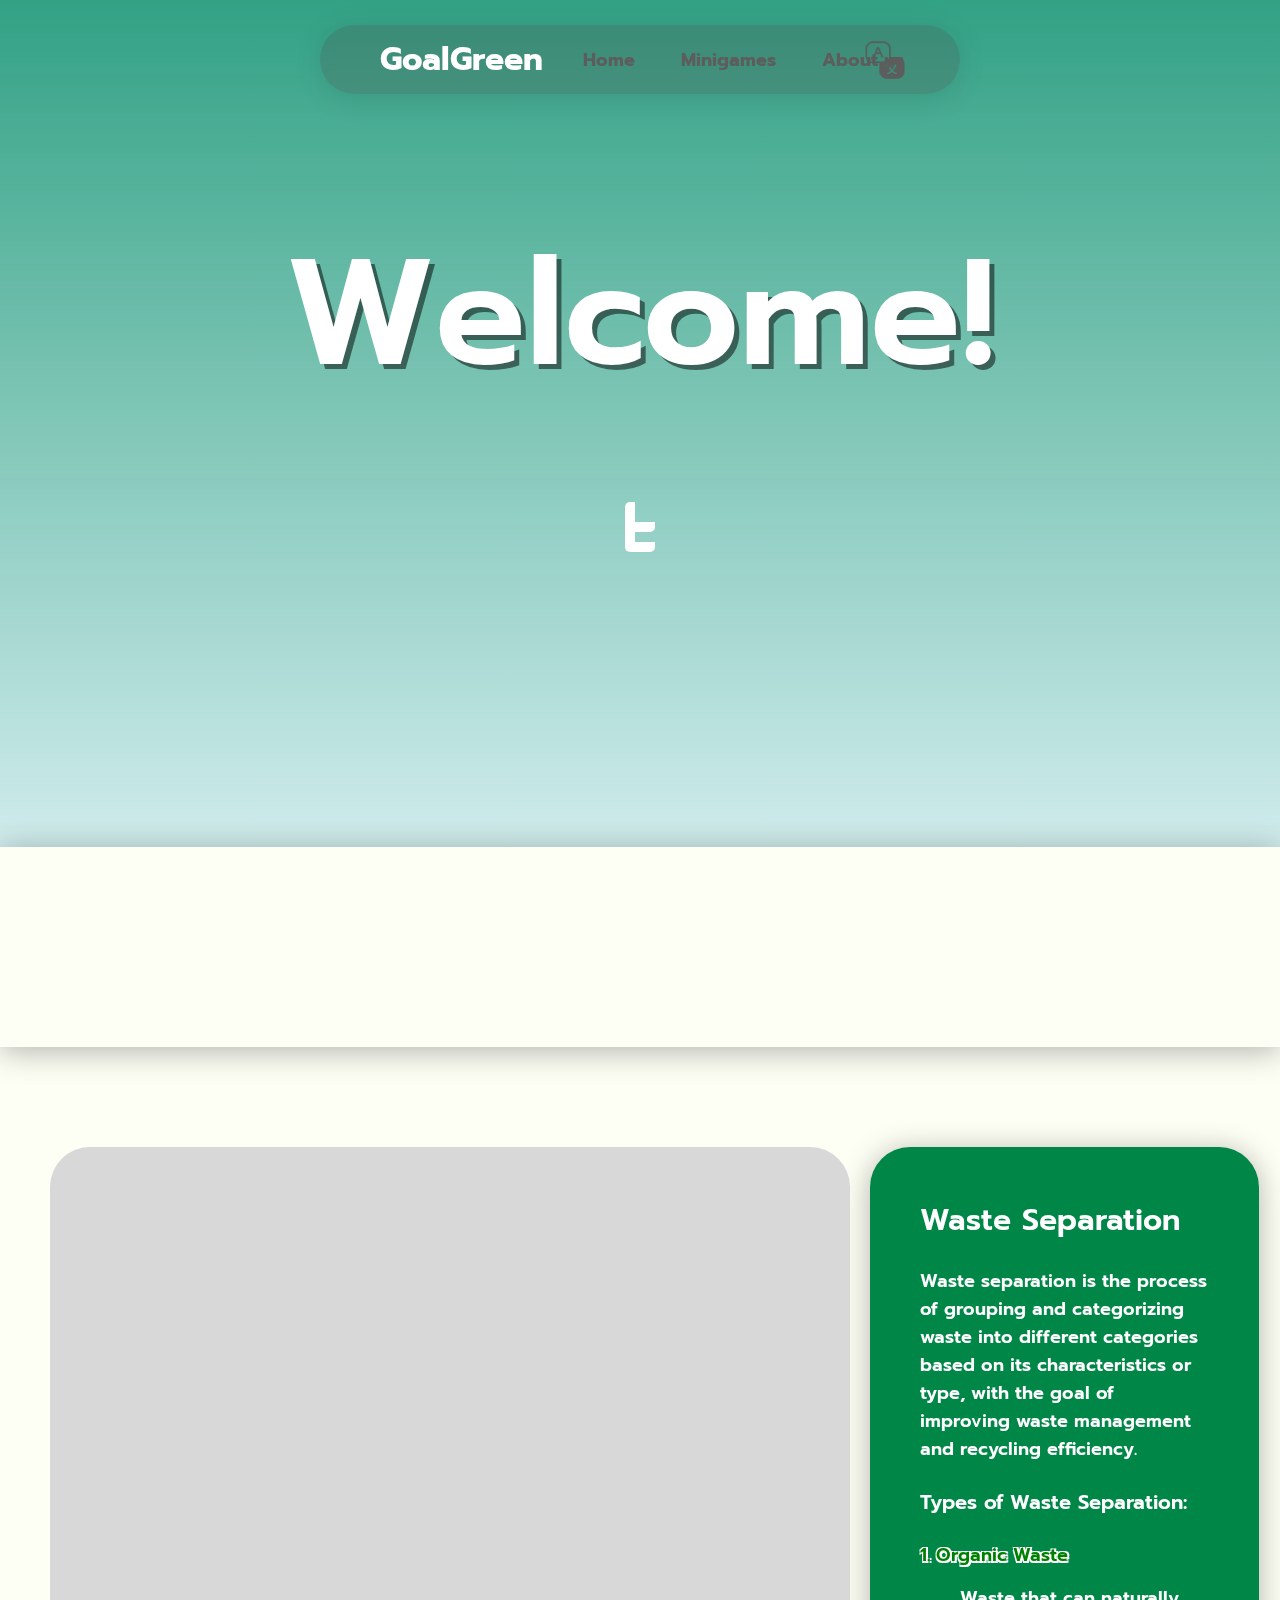
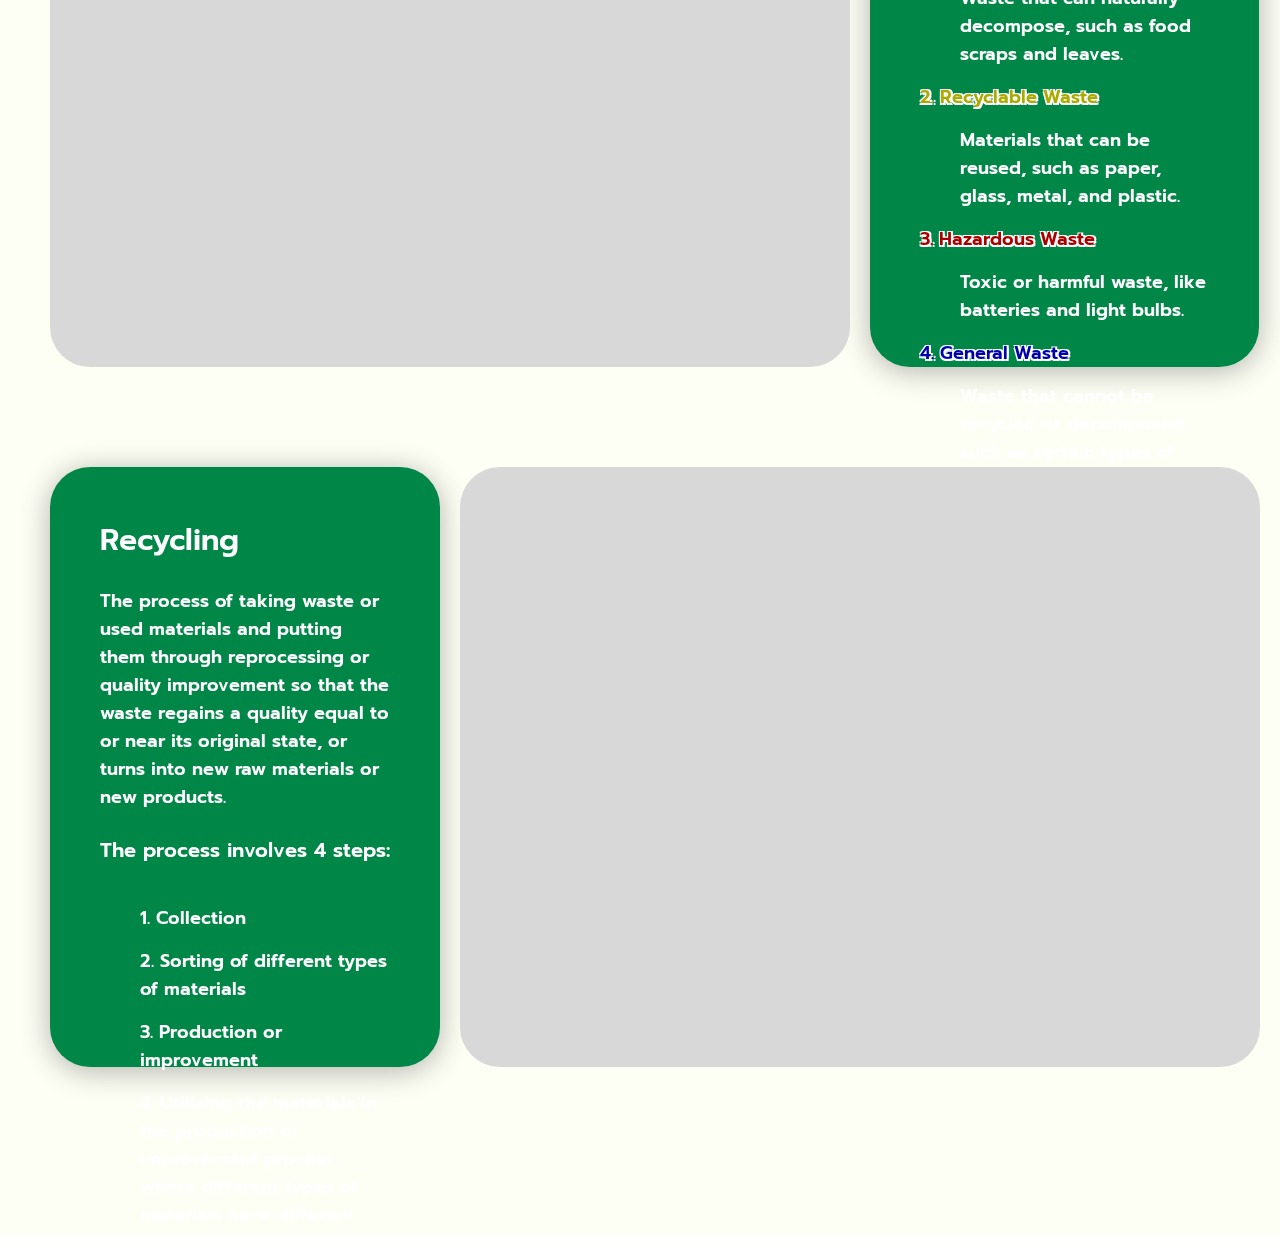
==== index.html @ 06e69f9a "Add files via upload" ====
<!DOCTYPE html>
<html lang="en">
<head>
    <meta charset="UTF-8">
    <meta name="viewport" content="width=device-width, initial-scale=1.0">
    <meta http-equiv="X-UA-Compatible" content="ie=edge">
    <title>GoalGreen</title>

    <style>
        #background-canvas {
            position: fixed;
            top: 0;
            left: 0;
            width: 100%;
            height: 100%;
            z-index: -1;
        }

        #model-container1 {
            display: flex;
            z-index: 10;
            position: relative;
        }

        #model-container2 {
            display: flex;
            z-index: 10;
            position: relative;
        }
    </style>
    <script type="importmap"></script>
  <script type="module" crossorigin src="./assets/index-CbtnRYFs.js"></script>
  <link rel="stylesheet" crossorigin href="./assets/index-NxWXdbTr.css">
</head>
<body>
    <canvas id="background-canvas"></canvas>

    <header class="header">
            <a class="logo">GoalGreen</a>
        <nav class="navbar">
            <a href="index.html" id="home">Home</a>
            <a href="page2.html" id="minigames">Minigames</a>
            <a href="page3.html" id="aboutUs">About us</a>
        </nav>

        <div class="language-dropdown">
            <button class="langbutton" onclick="toggleDropdown()">
                <img src="./assets/lang-uyIGl6DM.png" alt="Change Language" style="width:50px; height:auto;">
            </button>
            <div id="language-menu" class="language-menu">
                <a href="#" onclick="setLanguage('en')">English</a>
                <a href="#" onclick="setLanguage('th')">ไทย</a>
            </div>
        </div>

    </header>

    <div class="centered-container">
        <p id="welcome-message">Welcome!</p>
    </div>

    <div class="arrow-container">
        <div class="arrow-down"></div>
        <div class="arrow-down"></div>
    </div>

    <div id="gradient-overlay"></div>

    <div id="block"></div>

    <div id="background-filter"></div>

    <div class="info-section">
        <div class="info1">
            <div class="flex-container">
                <div id="model-container1" class="model-container1">
                </div>
                <div class="new-content">
                    <h2 id="text1" style="color: white; font-size: 30px;">Waste Separation</h2>
                    <br>
                    <p id="text2" style="font-size: 18px;">Waste separation is the process of grouping and categorizing waste into different categories based on
                        its characteristics or type, with the goal of improving waste management and recycling efficiency.</p>
                    <br>
                    <h3 id="text3" style="color: white; font-size: 20px;">Types of Waste Separation:</h3>
                    <br>
                    <h4 id="text4" style="color: green; font-size: 18px;">1. Organic Waste</h4>
                    <p id="text5" class="tab-text">Waste that can naturally decompose, such as food scraps and leaves.</p>
                    <h4 id="text6" style="color: rgb(170, 170, 0); font-size: 18px;">2. Recyclable Waste</h4>
                    <p id="text7" class="tab-text">Materials that can be reused, such as paper, glass, metal, and plastic.</p>
                    <h4 id="text8" style="color: rgb(170, 0, 0); font-size: 18px;">3. Hazardous Waste</h4>
                    <p id="text9" class="tab-text">Toxic or harmful waste, like batteries, light bulbs, and batteries.</p>
                    <h4 id="text10"  style="color: rgb(0, 0, 170); font-size: 18px;">4. General Waste</h4>
                    <p id="text11" class="tab-text">Waste that cannot be recycled or decomposed, such as certain types of plastics, packaging, or disposable waste.</p>
                </div>
            </div>
        </div>

        <div class="info2">
            <div class="flex-container">
                <div class="newer-content">
                    <h2 id="text12" style="color: white; font-size: 30px;">Recycling</h2>
                    <br> 
                    <p id="text13" style="font-size: 18px;">The process of taking waste or used materials and putting them through reprocessing or quality improvement so that the waste regains a quality equal to or near its original state, or turns into new raw materials or new products.</p>
                    <br>
                    <h3 id="text14" style="font-size: 20px;">The process involves 4 steps:</h3>
                    <br>
                    <p id="text15" class="tab-text">1. Collection</p>
                    <p id="text16" class="tab-text">2. Sorting of different types of materials</p>
                    <p id="text17" class="tab-text">3. Production or improvement</p>
                    <p id="text18" class="tab-text">4. Utilizing the materials in the production or improvement process, where different types of materials have different methods of production.</p>
                </div>
                <div id="model-container2" class="model-container2">
                </div>
            </div>
        </div>        
    </div>

    <script src="./assets/dropdown.js"></script>
</body>
</html>
---- assets/index-NxWXdbTr.css ----
@import"https://fonts.googleapis.com/css2?family=Prompt:ital,wght@0,100;0,200;0,300;0,400;0,500;0,600;0,700;0,800;0,900;1,100;1,200;1,300;1,400;1,500;1,600;1,700;1,800;1,900&display=swap";*{margin:0;padding:0;box-sizing:border-box;font-family:Prompt,serif;font-weight:600;font-style:normal}#model-container1 canvas,#model-container2 canvas{border-radius:40px;width:100%;height:auto}.model-container1{left:50px;margin-right:50px}.model-container2{top:100px;right:20px;margin-left:20px}.centered-container{position:relative;font-size:150px;font-style:oblique;text-align:center;margin-top:200px;z-index:1;color:#fff;text-shadow:5px 5px 0px rgba(0,0,0,.5)}.info-section{margin-top:470px;position:relative;background-color:transparent;z-index:1;height:1400px;padding:50px 0}.flex-container{display:flex;align-items:flex-start;justify-content:flex-start;gap:20px}.new-content{text-align:left;color:#fff;background:#008747;border-radius:40px;box-shadow:0 4px 30px #0000004d;width:67.9%;height:820px;margin-right:21px;padding:50px;z-index:1}.tab-text{margin-left:40px;margin-top:15px;margin-bottom:15px;font-size:18px}.newer-content{margin-top:100px;text-align:left;color:#fff;background:#008747;border-radius:40px;box-shadow:0 4px 30px #0000004d;width:70%;height:600px;padding:50px;z-index:1;margin-left:50px}.header{position:fixed;top:25px;left:25%;width:50%;padding:10px;background:#46464640;border-radius:40px;box-shadow:0 4px 30px #0000001a;backdrop-filter:blur(5px);-webkit-backdrop-filter:blur(5px);display:flex;justify-content:start;align-items:center;z-index:100;transition:background-color .3s ease}header .logo{font-size:32px;color:#fff;text-decoration:none;font-weight:700;transition:color .5s ease;margin-left:50px}.navbar :hover{color:#fff;transition:.3s}.navbar a{position:relative;font-size:18px;color:#5d5d5d;font-weight:700;text-decoration:none;margin-left:40px}.navbar a:before{content:"";position:absolute;top:100%;left:0;width:0;height:4px;background:#fff;transition:.3s}.navbar a:hover:before{width:100%}.language-dropdown{position:absolute;top:20px;right:50px}.language-menu{display:none;position:absolute;background-color:#f1f1f1;min-width:120px;box-shadow:0 8px 16px #0003;z-index:1;right:0;border-radius:20px 0;transition:all .5s ease}.language-menu a{color:#000;padding:12px 16px;text-decoration:none;display:block}.language-menu a:hover{background-color:#ddd}.show{display:block}.langbutton{background-color:transparent;border:none;padding:0;text-decoration:none;display:inline-flex;cursor:pointer;transition:all .3s ease;position:relative;bottom:10px}.langbutton:before{content:"";position:absolute;top:50%;left:50%;transform:translate(-50%,-50%);width:0;height:0;background-color:#fff;border-radius:50%;transition:width .3s ease,height .3s ease;z-index:-1}.langbutton:hover:before{width:70px;height:70px}.langbutton img{display:block;z-index:1}.language-menu:hover{border-radius:0}.arrow-container{flex-direction:column;display:flex;justify-content:center;align-items:center;height:200px;width:100%;background-color:transparent}.arrow-down{width:30px;height:30px;border-left:10px solid white;border-bottom:10px solid white;transform:rotate(0);animation:bounce 1.5s infinite;border-radius:5px;margin-bottom:-10px}.arrow-down:last-child{margin-bottom:0}@keyframes bounce{0%,to{transform:translateY(0) rotate(-45deg)}50%{transform:translateY(20px) rotate(-45deg)}}@media only screen and (max-width: 768px){.centered-container{font-size:80px;margin-top:150px}.new-content,.newer-content{width:90%;margin-left:5%;height:auto;padding:20px}.header{width:90%;left:5%;padding:5px}.logo{font-size:24px;margin-left:20px}.navbar a{font-size:16px;margin-left:20px}.arrow-down{width:20px;height:20px;border-left:7px solid white;border-bottom:7px solid white}.language-dropdown{right:10px;top:10px}.copyright{padding:10px 15px;font-size:12px}}@media only screen and (max-width: 480px){.centered-container{font-size:60px;margin-top:120px}.header{width:100%;left:0;padding:3px}.new-content,.newer-content{width:95%;margin-left:2.5%;padding:15px}.logo{font-size:20px;margin-left:10px}.navbar a{font-size:14px;margin-left:10px}.arrow-down{width:15px;height:15px;border-left:5px solid white;border-bottom:5px solid white}}#text4,#text6,#text8,#text10{text-shadow:-1.5px -1.5px 0 white,1.5px -1.5px 0 white,-1.5px 1.5px 0 white,1.5px 1.5px 0 white}#background-filter{position:absolute;top:900px;left:0;width:100%;height:215%;background:#fdfff5;z-index:0}#gradient-overlay{position:fixed;top:0;left:0;width:100%;height:100%;z-index:-1;background:linear-gradient(to bottom,#008748a1,#fdfff5b3);pointer-events:none}#block{position:absolute;margin-top:220px;background:#fdfff5;width:100%;height:200px;box-shadow:0 4px 30px #0000004d;z-index:1}
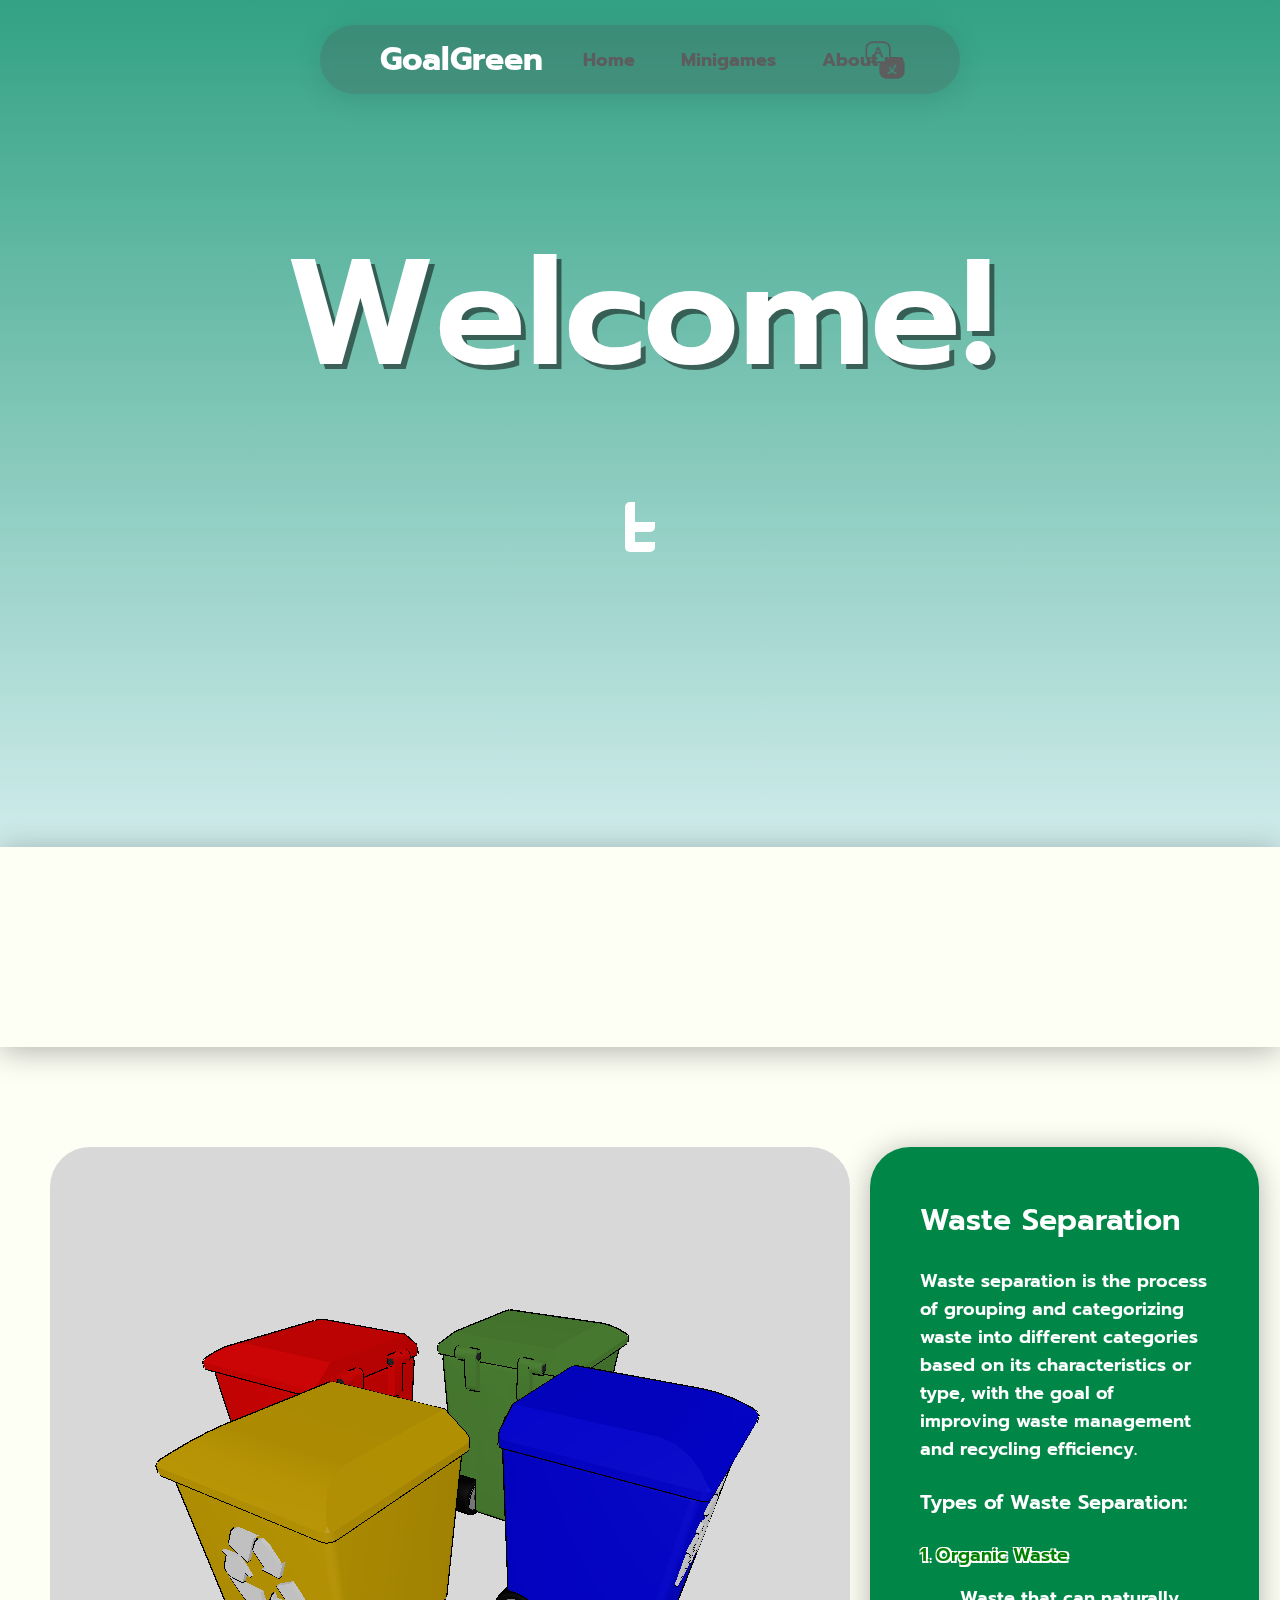
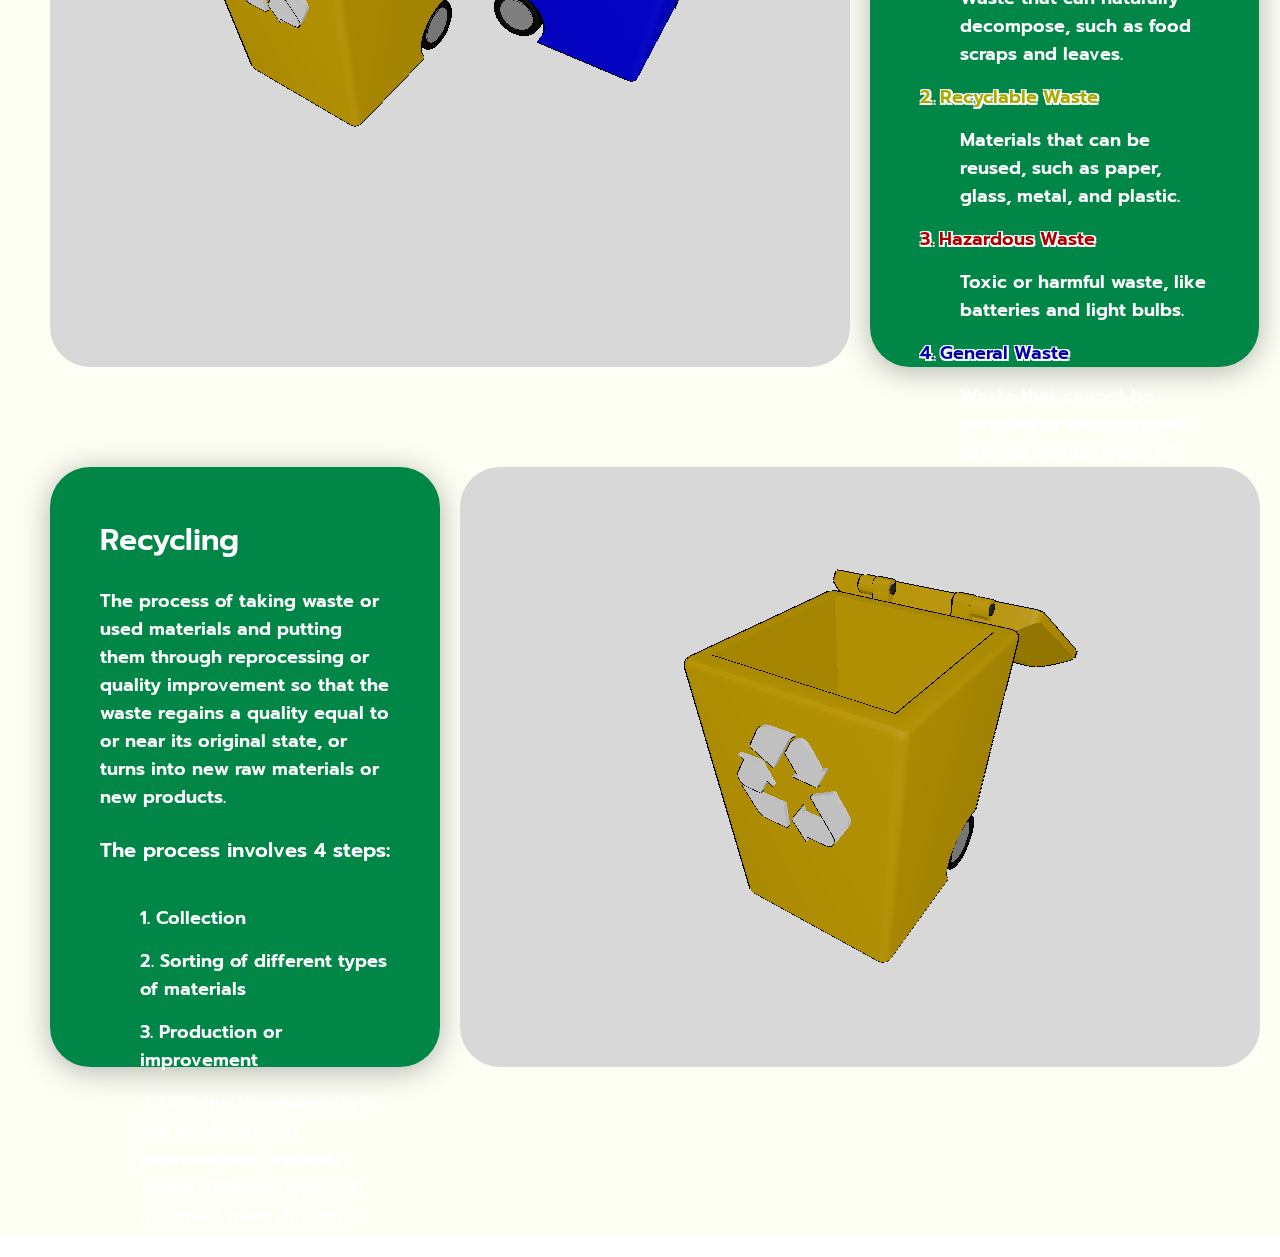
==== commit 3acab58e: "Update index.html" ====
--- a/index.html
+++ b/index.html
@@ -29,7 +29,7 @@
         }
     </style>
     <script type="importmap"></script>
-  <script type="module" crossorigin src="./assets/index-CbtnRYFs.js"></script>
+  <script type="module" crossorigin src="./assets/index-DG4qhVn2.js"></script>
   <link rel="stylesheet" crossorigin href="./assets/index-NxWXdbTr.css">
 </head>
 <body>
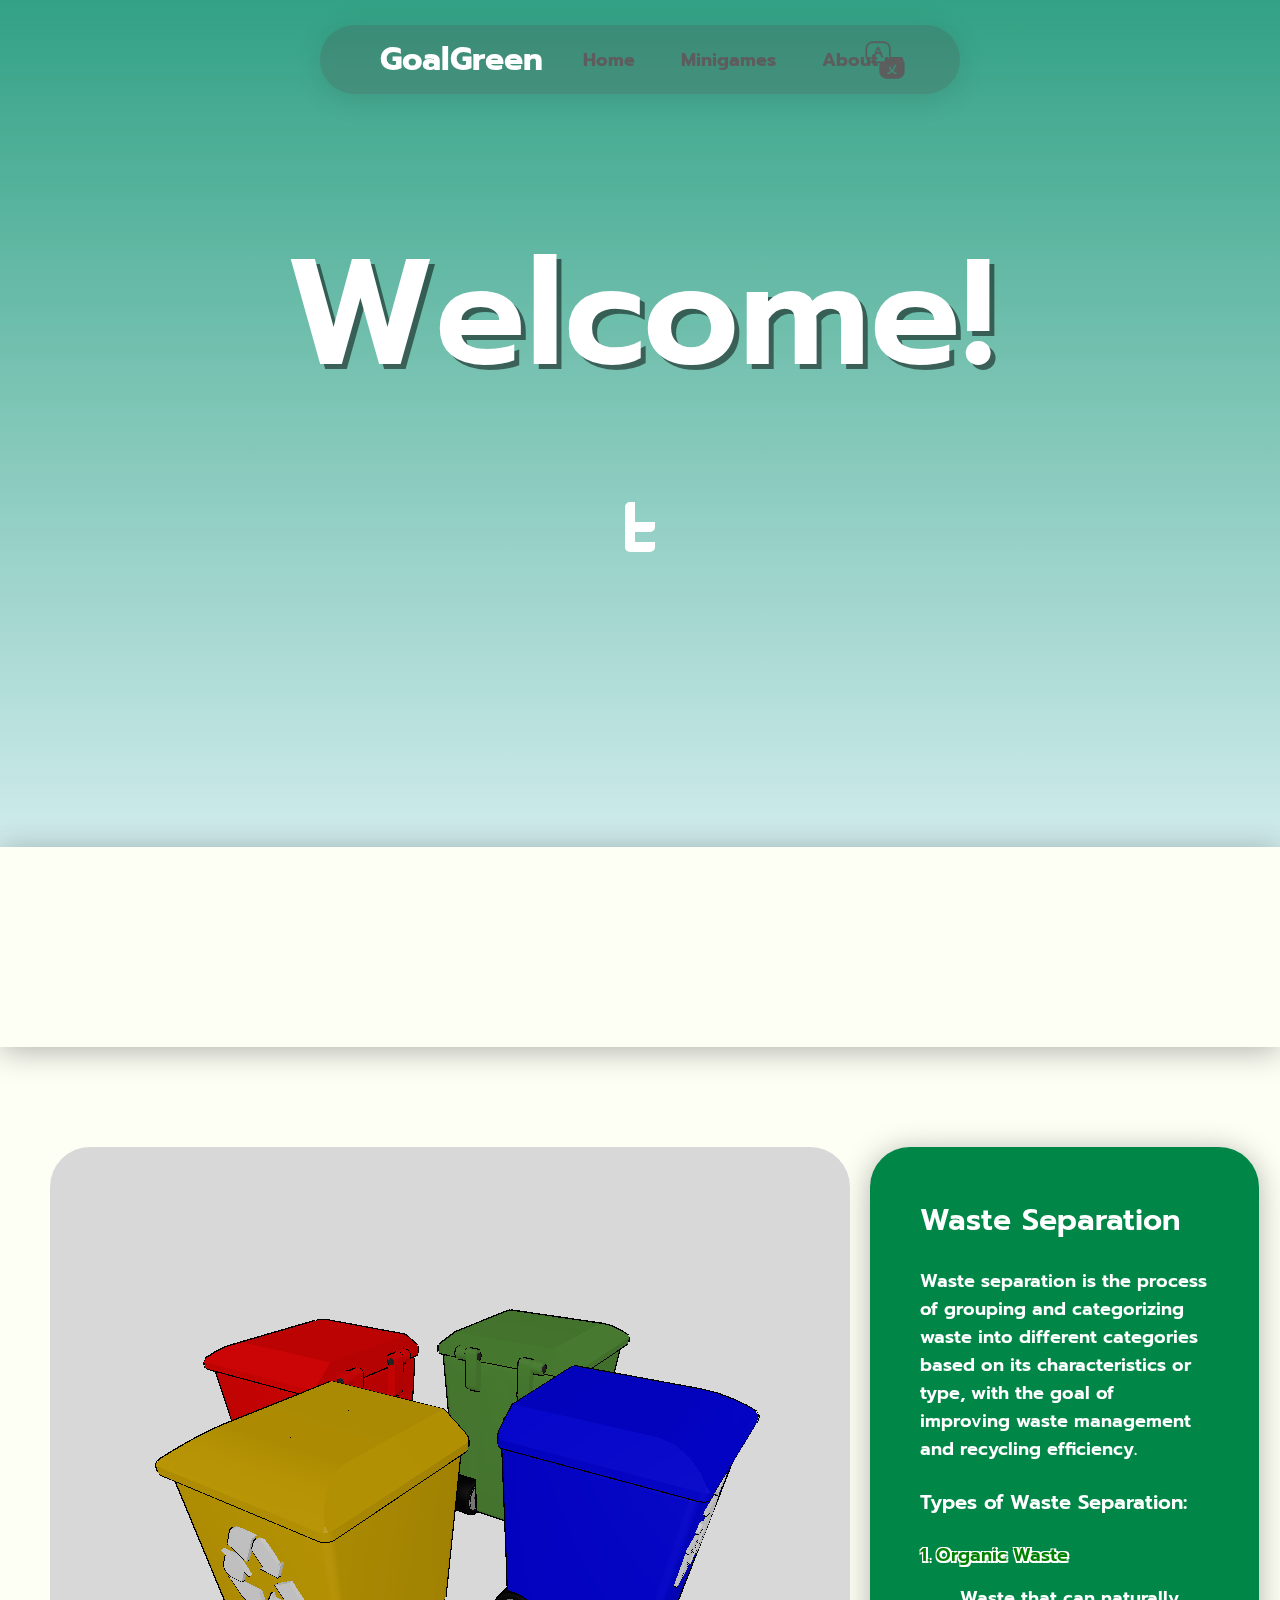
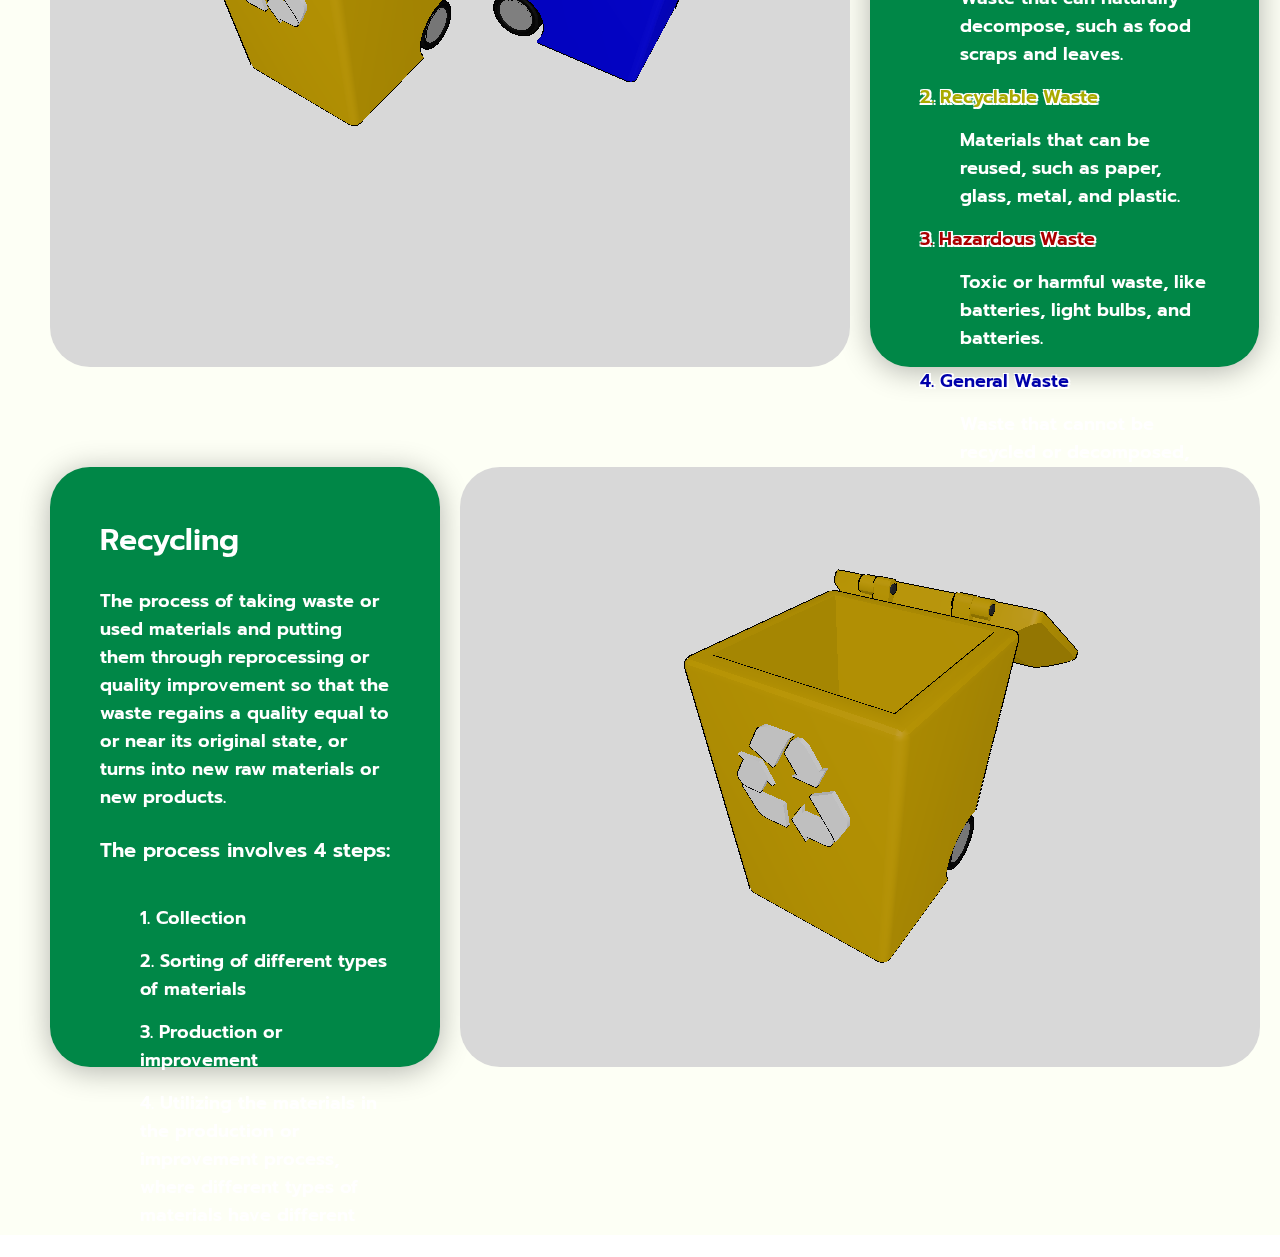
==== commit 5e639084: "Update index.html" ====
--- a/index.html
+++ b/index.html
@@ -38,9 +38,9 @@
     <header class="header">
             <a class="logo">GoalGreen</a>
         <nav class="navbar">
-            <a href="index.html" id="home">Home</a>
-            <a href="page2.html" id="minigames">Minigames</a>
-            <a href="page3.html" id="aboutUs">About us</a>
+            <a href="./index.html" id="home">Home</a>
+            <a href="./page2.html" id="minigames">Minigames</a>
+            <a href="./page3.html" id="aboutUs">About us</a>
         </nav>
 
         <div class="language-dropdown">
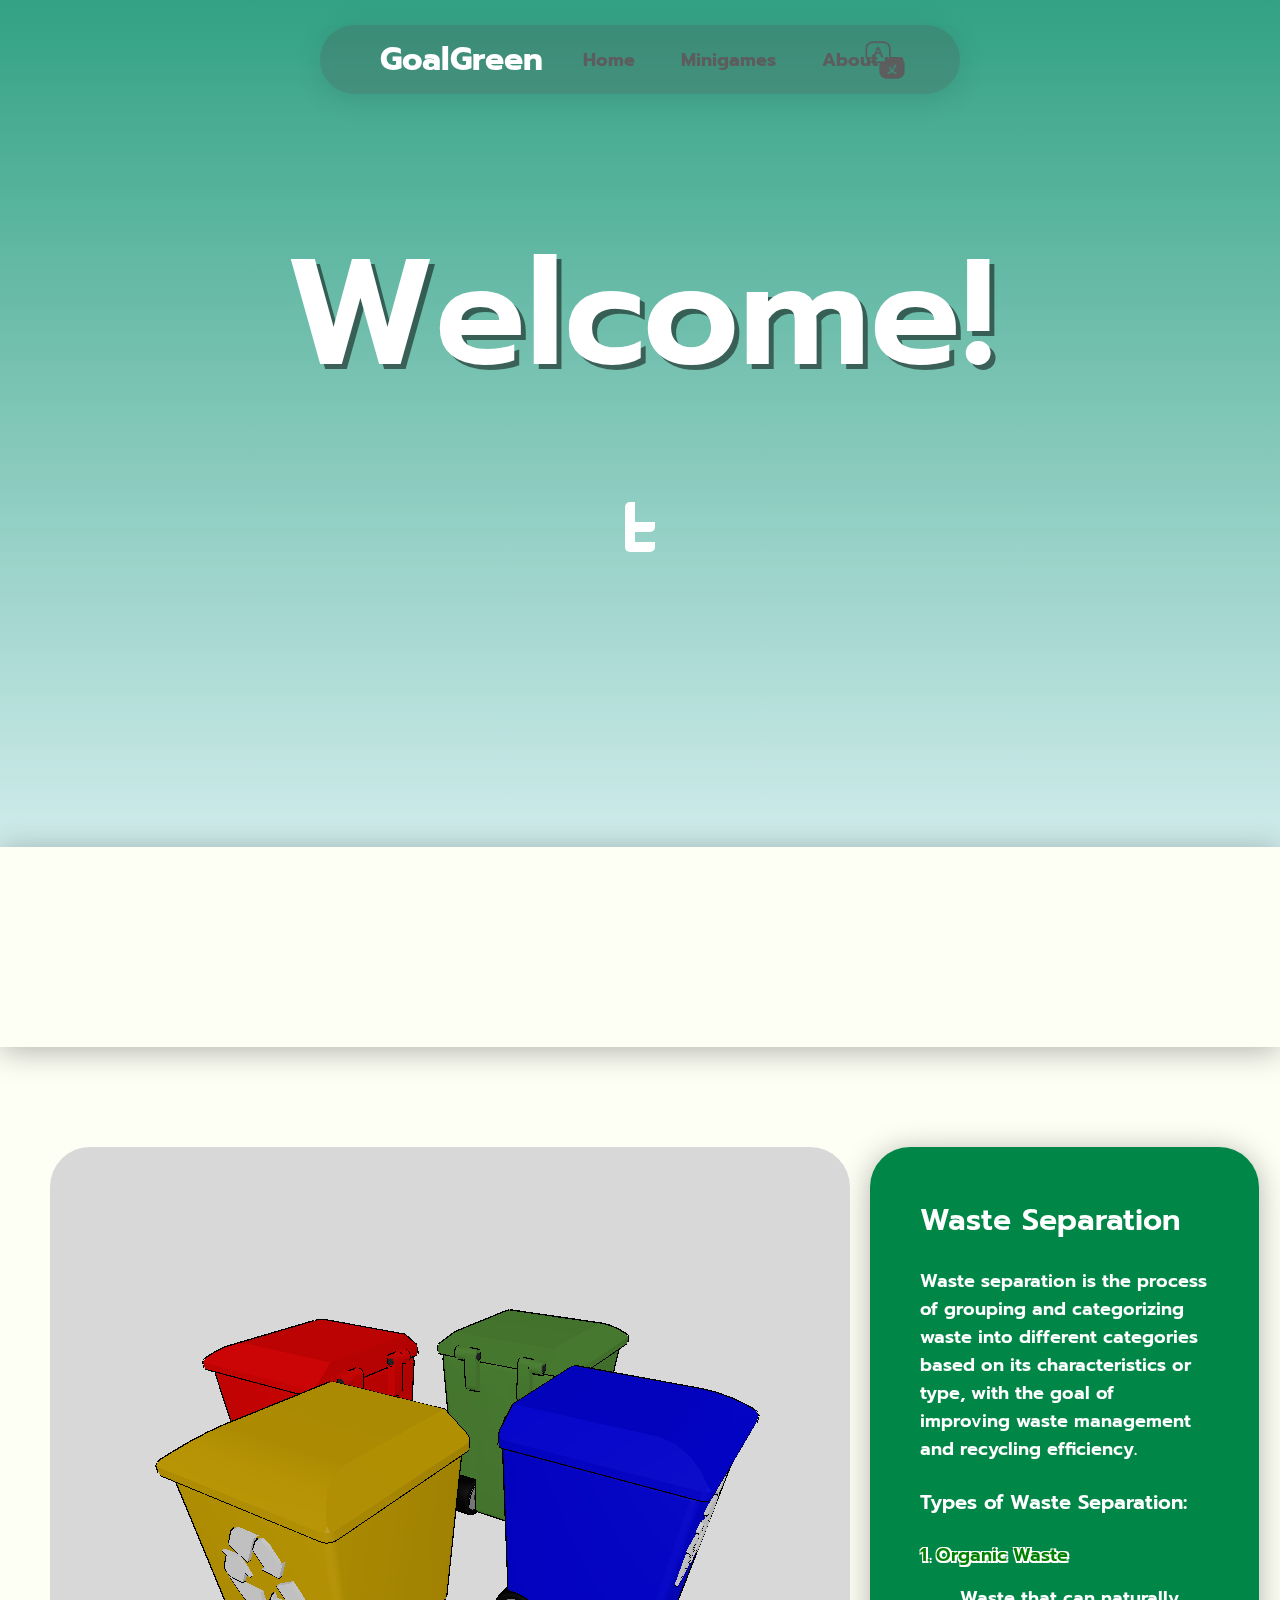
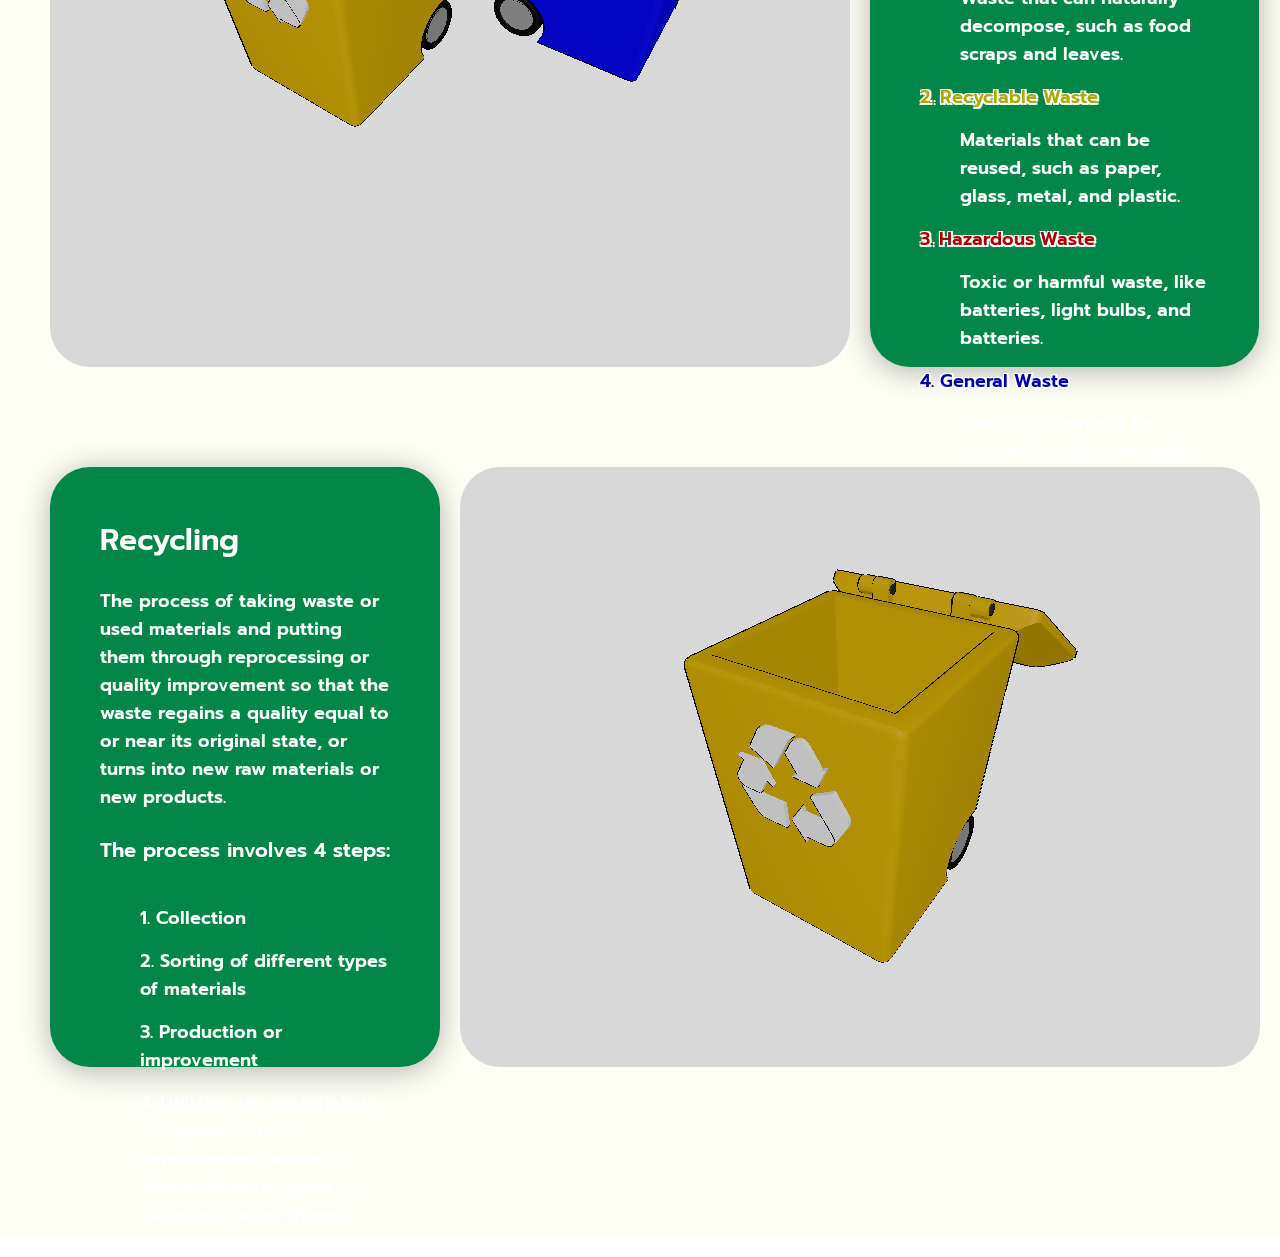
==== commit ca054cc5: "Add files via upload" ====
--- a/index.html
+++ b/index.html
@@ -5,6 +5,7 @@
     <meta name="viewport" content="width=device-width, initial-scale=1.0">
     <meta http-equiv="X-UA-Compatible" content="ie=edge">
     <title>GoalGreen</title>
+
 
     <style>
         #background-canvas {
@@ -38,9 +39,9 @@
     <header class="header">
             <a class="logo">GoalGreen</a>
         <nav class="navbar">
-            <a href="./index.html" id="home">Home</a>
-            <a href="./page2.html" id="minigames">Minigames</a>
-            <a href="./page3.html" id="aboutUs">About us</a>
+            <a href="index.html" id="home">Home</a>
+            <a href="page2.html" id="minigames">Minigames</a>
+            <a href="page3.html" id="aboutUs">About us</a>
         </nav>
 
         <div class="language-dropdown">
@@ -115,6 +116,7 @@
         </div>        
     </div>
 
-    <script src="./assets/dropdown.js"></script>
+
+    <script src="dropdown.js"></script>
 </body>
 </html>
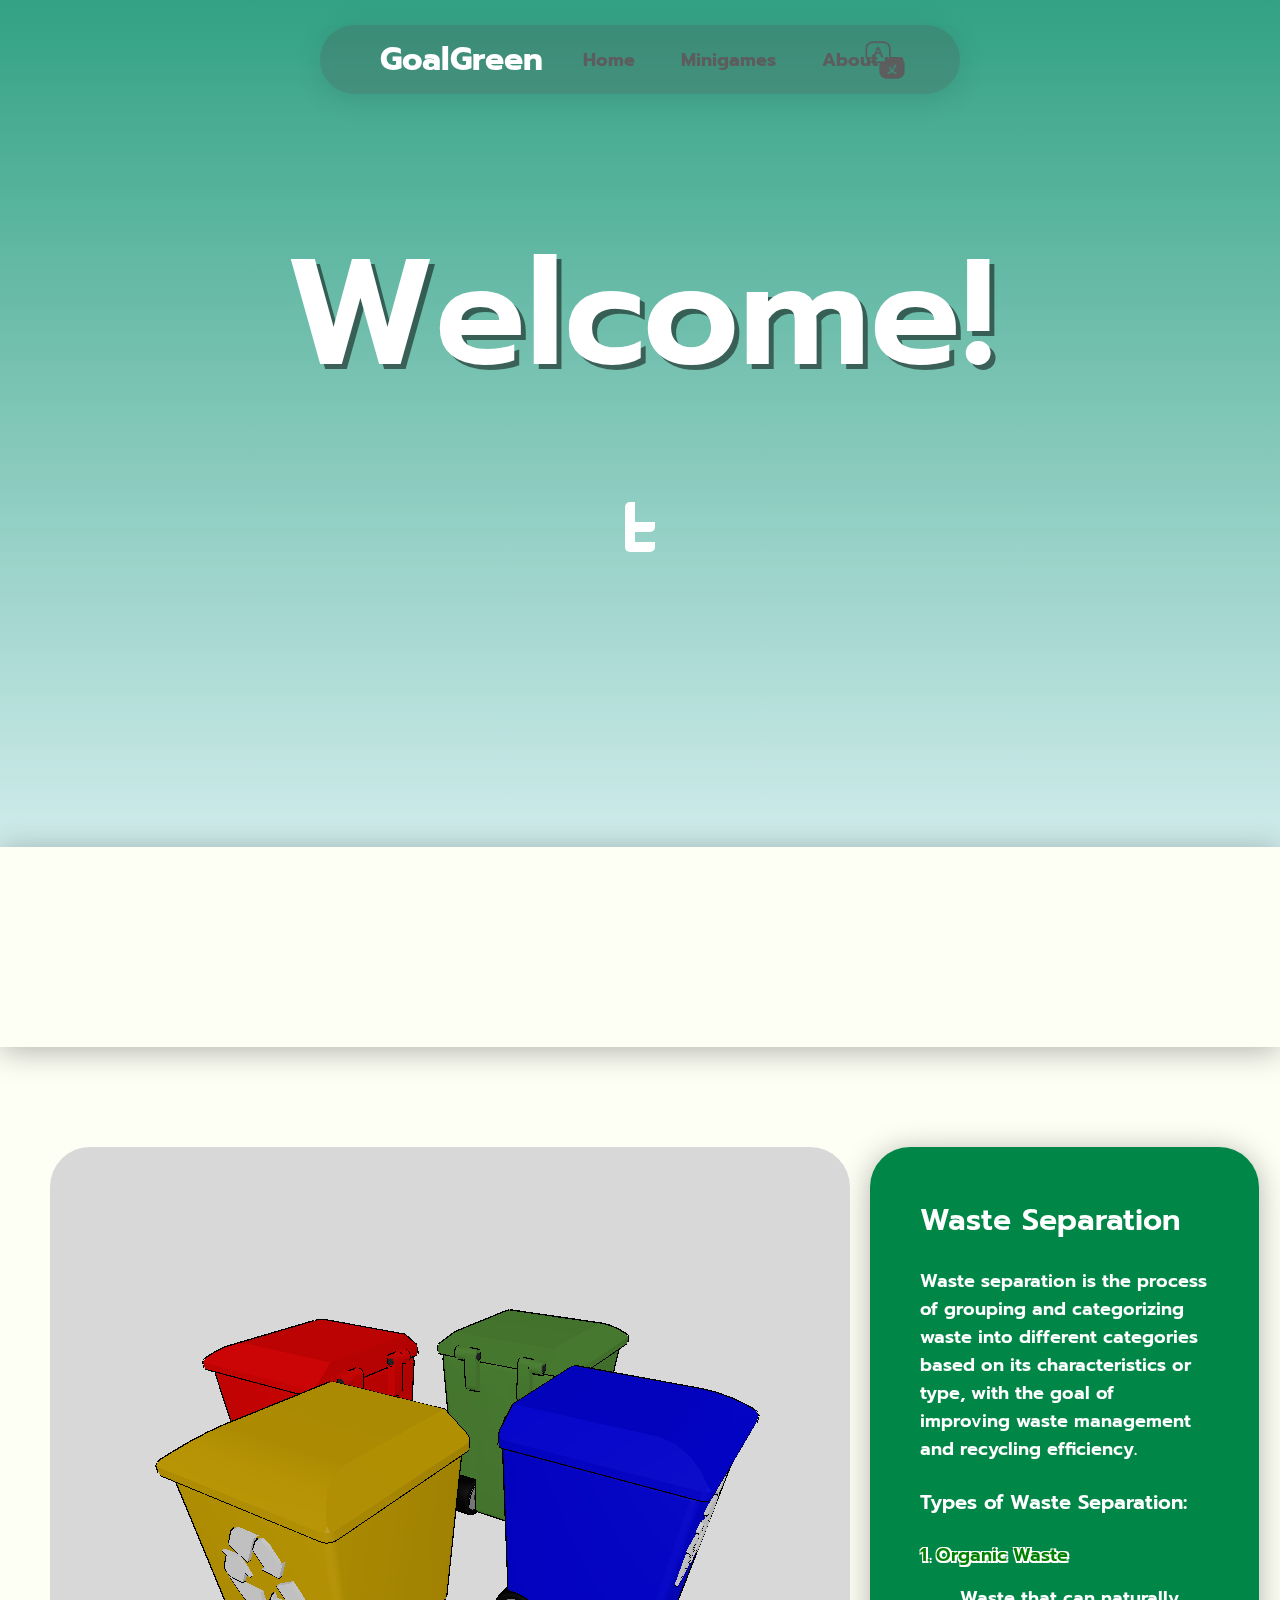
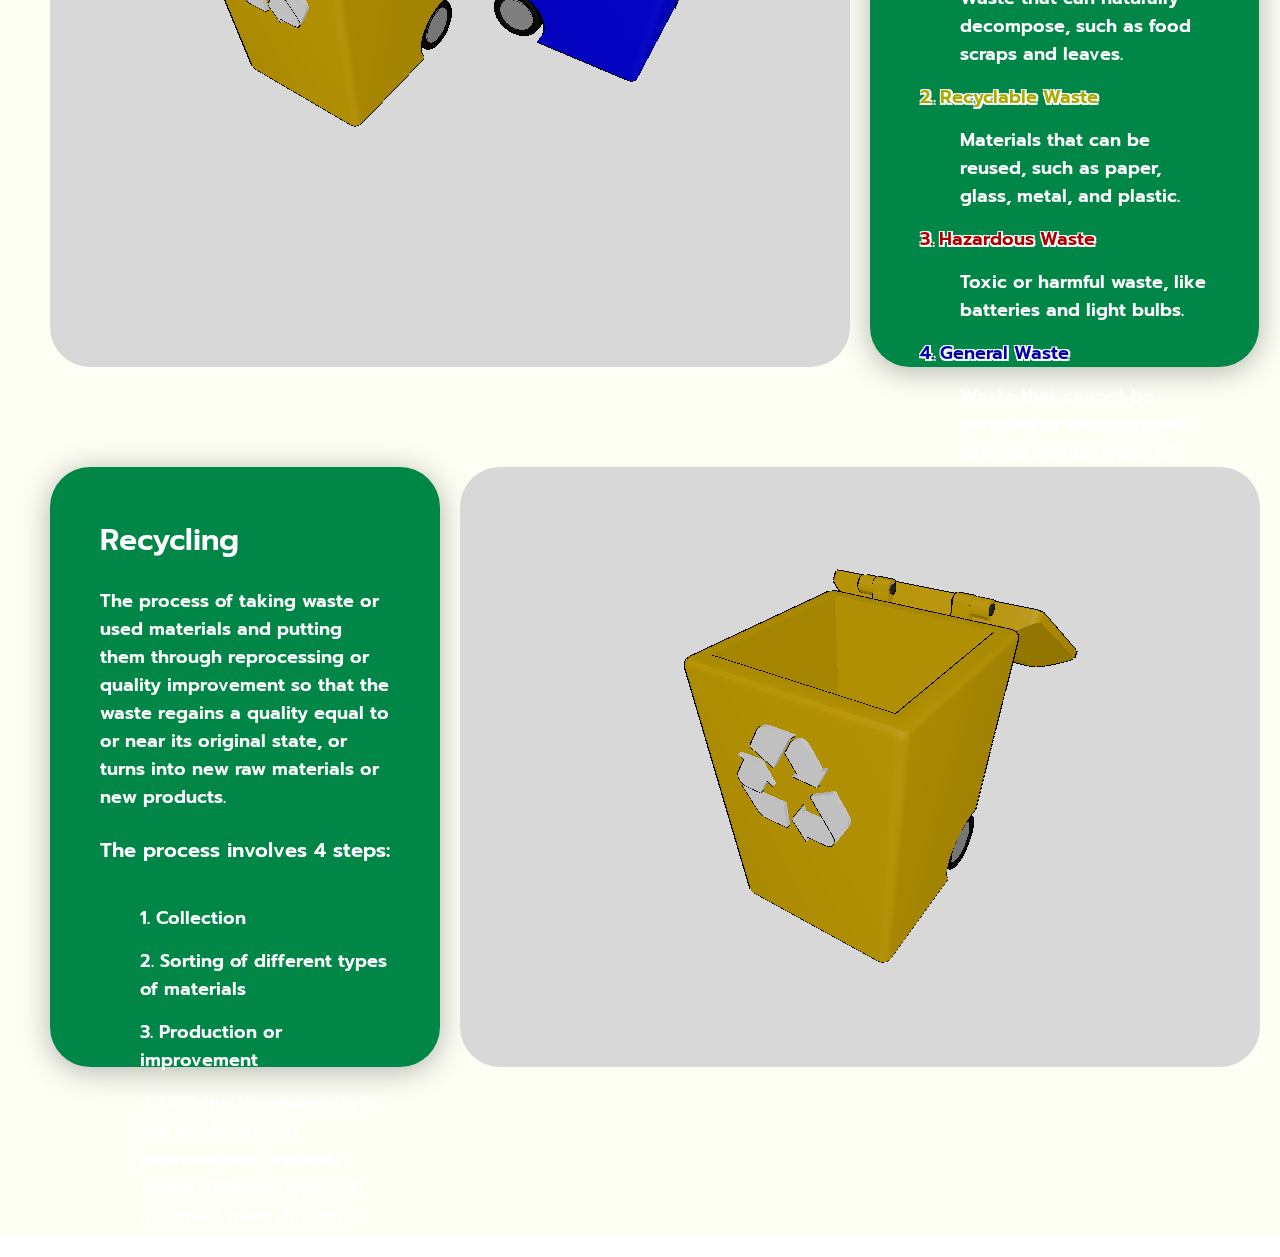
==== commit e0d24a18: "Update index.html" ====
--- a/index.html
+++ b/index.html
@@ -39,9 +39,9 @@
     <header class="header">
             <a class="logo">GoalGreen</a>
         <nav class="navbar">
-            <a href="index.html" id="home">Home</a>
-            <a href="page2.html" id="minigames">Minigames</a>
-            <a href="page3.html" id="aboutUs">About us</a>
+            <a href="./index.html" id="home">Home</a>
+            <a href="./page2.html" id="minigames">Minigames</a>
+            <a href="./page3.html" id="aboutUs">About us</a>
         </nav>
 
         <div class="language-dropdown">
@@ -117,6 +117,6 @@
     </div>
 
 
-    <script src="dropdown.js"></script>
+    <script src="./assets/dropdown.js"></script>
 </body>
 </html>
